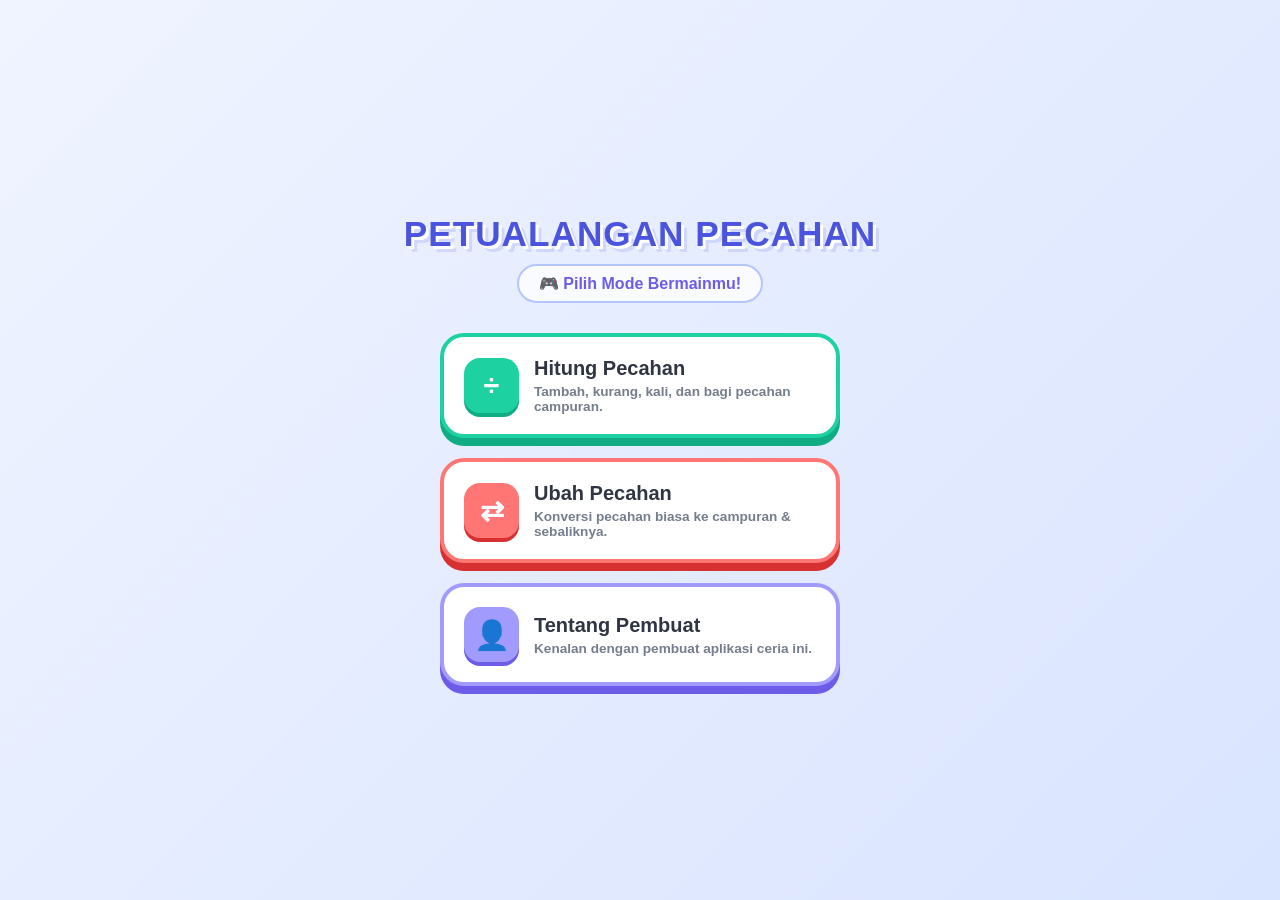
==== index.html @ 23d65859 "Add files via upload" ====
<!DOCTYPE html>
<html lang="id">
<head>
    <meta charset="UTF-8">
    <meta name="viewport" content="width=device-width, initial-scale=1.0, maximum-scale=1.0, user-scalable=no">
    <title>Dunia Pecahan Ceria - Menu Utama</title>
    <style>
        /* Gaya Dasar Kebun Matematika */
        body { 
            font-family: 'Nunito', 'Segoe UI', Arial, sans-serif; 
            background: linear-gradient(135deg, #f0f4ff 0%, #d9e4ff 100%);
            margin: 0;
            padding: 20px 15px; 
            display: flex; 
            flex-direction: column; 
            align-items: center; 
            justify-content: center;
            min-height: 100vh;
            box-sizing: border-box;
        }

        /* Banner Judul Game */
        .main-title {
            text-align: center;
            margin-bottom: 30px;
        }

        .main-title h1 {
            color: #4a54df;
            text-shadow: 3px 3px 0px #ffffff, 6px 6px 0px rgba(74, 84, 223, 0.15);
            font-size: 2.2rem;
            margin: 0 0 10px 0;
            font-weight: 900;
            letter-spacing: 1px;
        }

        .main-title p {
            color: #6c5ce7;
            font-weight: bold;
            background: rgba(255, 255, 255, 0.8);
            padding: 8px 20px;
            border-radius: 20px;
            font-size: 1rem;
            border: 2px solid #b4c6ff;
            display: inline-block;
            margin: 0;
        }

        /* Container Menu Utama */
        .menu-container {
            width: 100%;
            max-width: 400px;
            display: flex;
            flex-direction: column;
            gap: 20px;
        }

        /* Tombol Menu Bergaya Game 3D Pop-Up */
        .menu-card {
            background: #ffffff;
            border-radius: 24px;
            padding: 20px;
            display: flex;
            align-items: center;
            gap: 15px;
            text-decoration: none;
            color: #2f3542;
            border: 4px solid #4a54df;
            box-shadow: 0 8px 0px #343a9e;
            transition: all 0.1s ease;
            cursor: pointer;
            -webkit-tap-highlight-color: transparent;
        }

        /* Efek Tekan Tombol */
        .menu-card:active {
            transform: translateY(6px);
            box-shadow: 0 2px 0px #343a9e;
        }

        /* Variasi Warna dan Desain Icon Bulat */
        .menu-icon {
            width: 55px;
            height: 55px;
            border-radius: 16px;
            display: flex;
            align-items: center;
            justify-content: center;
            font-size: 1.8rem;
            font-weight: bold;
            color: white;
            flex-shrink: 0;
        }

        .card-hitung { border-color: #1dd1a1; box-shadow: 0 8px 0px #10ac84; }
        .card-hitung:active { box-shadow: 0 2px 0px #10ac84; }
        .card-hitung .menu-icon { background: #1dd1a1; box-shadow: 0 4px 0px #10ac84; }

        .card-ubah { border-color: #ff7675; box-shadow: 0 8px 0px #d63031; }
        .card-ubah:active { box-shadow: 0 2px 0px #d63031; }
        .card-ubah .menu-icon { background: #ff7675; box-shadow: 0 4px 0px #d63031; }

        .card-tentang { border-color: #a29bfe; box-shadow: 0 8px 0px #6c5ce7; }
        .card-tentang:active { box-shadow: 0 2px 0px #6c5ce7; }
        .card-tentang .menu-icon { background: #a29bfe; box-shadow: 0 4px 0px #6c5ce7; }

        /* Teks Menu */
        .menu-info {
            display: flex;
            flex-direction: column;
        }

        .menu-info .menu-title {
            font-size: 1.25rem;
            font-weight: 900;
            color: #2f3542;
            margin-bottom: 4px;
        }

        .menu-info .menu-desc {
            font-size: 0.85rem;
            color: #747d8c;
            font-weight: 600;
        }

        /* ================= MODAL TENTANG PEMBUAT ================= */
        .modal-overlay {
            position: fixed;
            top: 0; left: 0; width: 100%; height: 100%;
            background: rgba(47, 53, 66, 0.8);
            backdrop-filter: blur(4px);
            display: flex;
            align-items: center;
            justify-content: center;
            padding: 20px;
            box-sizing: border-box;
            z-index: 1000;
            opacity: 0;
            pointer-events: none;
            transition: opacity 0.3s ease;
        }

        .modal-overlay.show {
            opacity: 1;
            pointer-events: auto;
        }

        .modal-content {
            background: white;
            border-radius: 28px;
            border: 4px solid #a29bfe;
            padding: 25px;
            width: 100%;
            max-width: 340px;
            text-align: center;
            box-shadow: 0 15px 30px rgba(0,0,0,0.2);
            transform: scale(0.8);
            transition: transform 0.3s cubic-bezier(0.175, 0.885, 0.32, 1.275);
        }

        .modal-overlay.show .modal-content {
            transform: scale(1);
        }

        /* Foto/Avatar Profil */
        .avatar-circle {
            width: 90px;
            height: 90px;
            background: #ffeaa7;
            border: 4px solid #fdcb6e;
            border-radius: 50%;
            margin: 0 auto 15px auto;
            display: flex;
            align-items: center;
            justify-content: center;
            font-size: 2.5rem;
            box-shadow: 0 6px 0px rgba(0,0,0,0.05);
        }

        .modal-content h3 {
            margin: 0 0 5px 0;
            color: #2f3542;
            font-size: 1.4rem;
            font-weight: 900;
        }

        .modal-content p {
            margin: 0 0 20px 0;
            color: #747d8c;
            font-size: 0.95rem;
            font-weight: 600;
            line-height: 1.5;
        }

        .btn-tutup {
            background: #ff4757;
            color: white;
            border: none;
            border-radius: 16px;
            padding: 12px 30px;
            font-size: 1rem;
            font-weight: bold;
            box-shadow: 0 4px 0px #ff214f;
            cursor: pointer;
            transition: all 0.1s ease;
            text-transform: uppercase;
        }

        .btn-tutup:active {
            transform: translateY(3px);
            box-shadow: 0 1px 0px #ff214f;
        }
    </style>
</head>
<body>

    <div class="main-title">
        <h1>PETUALANGAN PECAHAN</h1>
        <p>🎮 Pilih Mode Bermainmu!</p>
    </div>

    <div class="menu-container">
        
        <a href="hitung.html" class="menu-card card-hitung">
            <div class="menu-icon">÷</div>
            <div class="menu-info">
                <span class="menu-title">Hitung Pecahan</span>
                <span class="menu-desc">Tambah, kurang, kali, dan bagi pecahan campuran.</span>
            </div>
        </a>

        <a href="ubah.html" class="menu-card card-ubah">
            <div class="menu-icon">⇄</div>
            <div class="menu-info">
                <span class="menu-title">Ubah Pecahan</span>
                <span class="menu-desc">Konversi pecahan biasa ke campuran & sebaliknya.</span>
            </div>
        </a>

        <div class="menu-card card-tentang" onclick="bukaTentang()">
            <div class="menu-icon">👤</div>
            <div class="menu-info">
                <span class="menu-title">Tentang Pembuat</span>
                <span class="menu-desc">Kenalan dengan pembuat aplikasi ceria ini.</span>
            </div>
        </div>

    </div>

    <div class="modal-overlay" id="modalTentang" onclick="tutupTentang(event)">
        <div class="modal-content">
            <img src="asset/logo.png" alt="Avatar Pembuat" class="avatar-circle">
            <h3>Halo Sahabat!</h3>
            <p>Aplikasi edukasi matematika ini dibuat khusus dengan penuh kasih sayang untuk membantu anak-anak belajar pecahan dengan cara yang mudah, interaktif, dan menyenangkan! ✨</p>
            <p>Anda bisa memesan aplikasi lainnya melalui chat <a href="https://wa.me/6282289015759" target="_blank" style="color: green; text-decoration: none; font-weight: bold;">WhatsApp</a>.</p>
            <button class="btn-tutup" onclick="document.getElementById('modalTentang').classList.remove('show')">Tutup</button>
        </div>
    </div>

    <script>
        function bukaTentang() {
            document.getElementById('modalTentang').classList.add('show');
        }

        // Menutup pop-up jika pengguna mengetuk area buram di luar kotak dialog
        function tutupTentang(e) {
            if (e.target.id === 'modalTentang') {
                document.getElementById('modalTentang').classList.remove('show');
            }
        }
    </script>
</body>
</html>
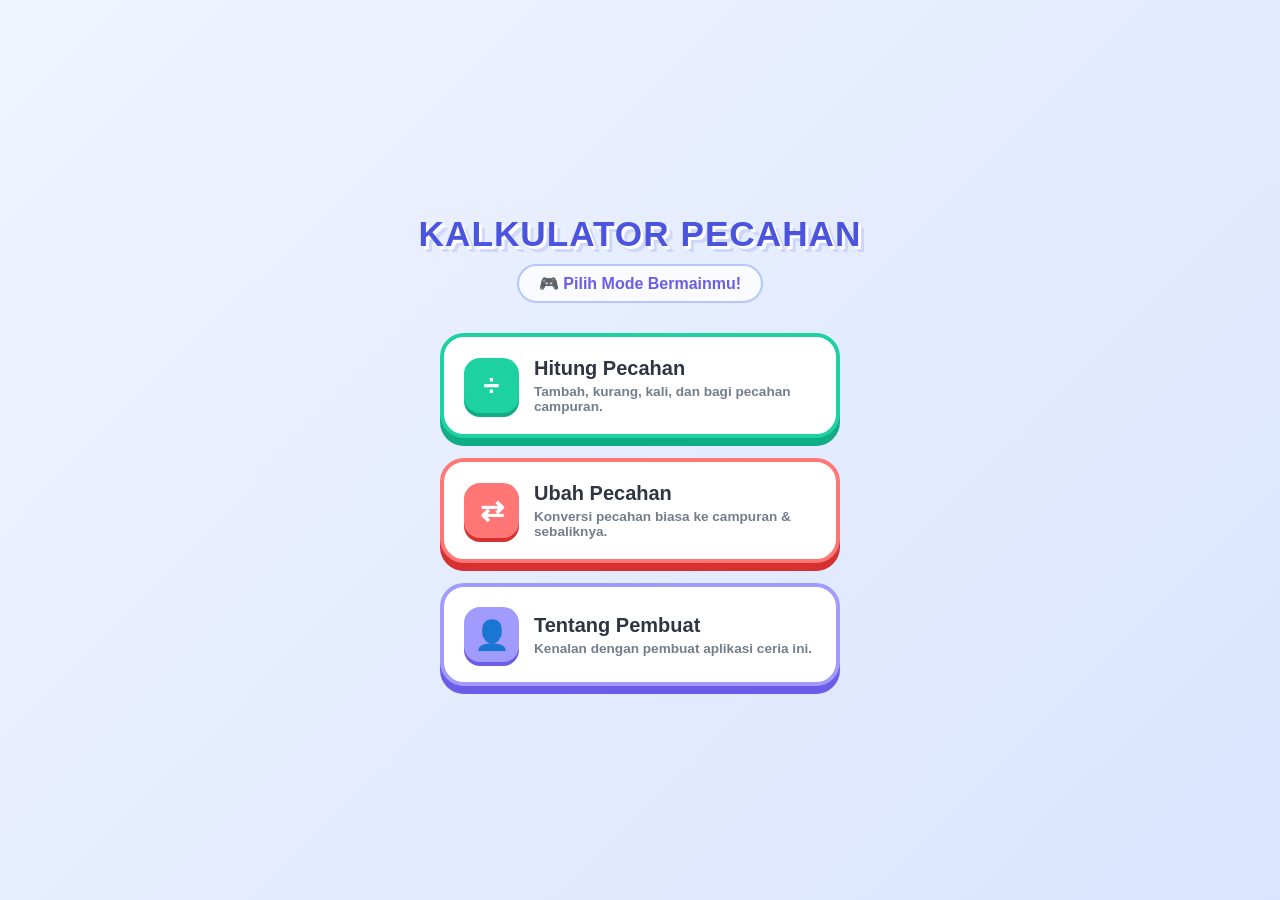
==== commit 44f6b856: "Update" ====
--- a/index.html
+++ b/index.html
@@ -5,7 +5,6 @@
     <meta name="viewport" content="width=device-width, initial-scale=1.0, maximum-scale=1.0, user-scalable=no">
     <title>Dunia Pecahan Ceria - Menu Utama</title>
     <style>
-        /* Gaya Dasar Kebun Matematika */
         body { 
             font-family: 'Nunito', 'Segoe UI', Arial, sans-serif; 
             background: linear-gradient(135deg, #f0f4ff 0%, #d9e4ff 100%);
@@ -18,8 +17,6 @@
             min-height: 100vh;
             box-sizing: border-box;
         }
-
-        /* Banner Judul Game */
         .main-title {
             text-align: center;
             margin-bottom: 30px;
@@ -215,7 +212,7 @@
 <body>
 
     <div class="main-title">
-        <h1>PETUALANGAN PECAHAN</h1>
+        <h1>KALKULATOR PECAHAN</h1>
         <p>🎮 Pilih Mode Bermainmu!</p>
     </div>
 
@@ -249,7 +246,7 @@
 
     <div class="modal-overlay" id="modalTentang" onclick="tutupTentang(event)">
         <div class="modal-content">
-            <img src="asset/logo.png" alt="Avatar Pembuat" class="avatar-circle">
+            <img src="assets/logo.png" alt="Avatar Pembuat" class="avatar-circle">
             <h3>Halo Sahabat!</h3>
             <p>Aplikasi edukasi matematika ini dibuat khusus dengan penuh kasih sayang untuk membantu anak-anak belajar pecahan dengan cara yang mudah, interaktif, dan menyenangkan! ✨</p>
             <p>Anda bisa memesan aplikasi lainnya melalui chat <a href="https://wa.me/6282289015759" target="_blank" style="color: green; text-decoration: none; font-weight: bold;">WhatsApp</a>.</p>
@@ -270,4 +267,4 @@
         }
     </script>
 </body>
-</html>+</html>
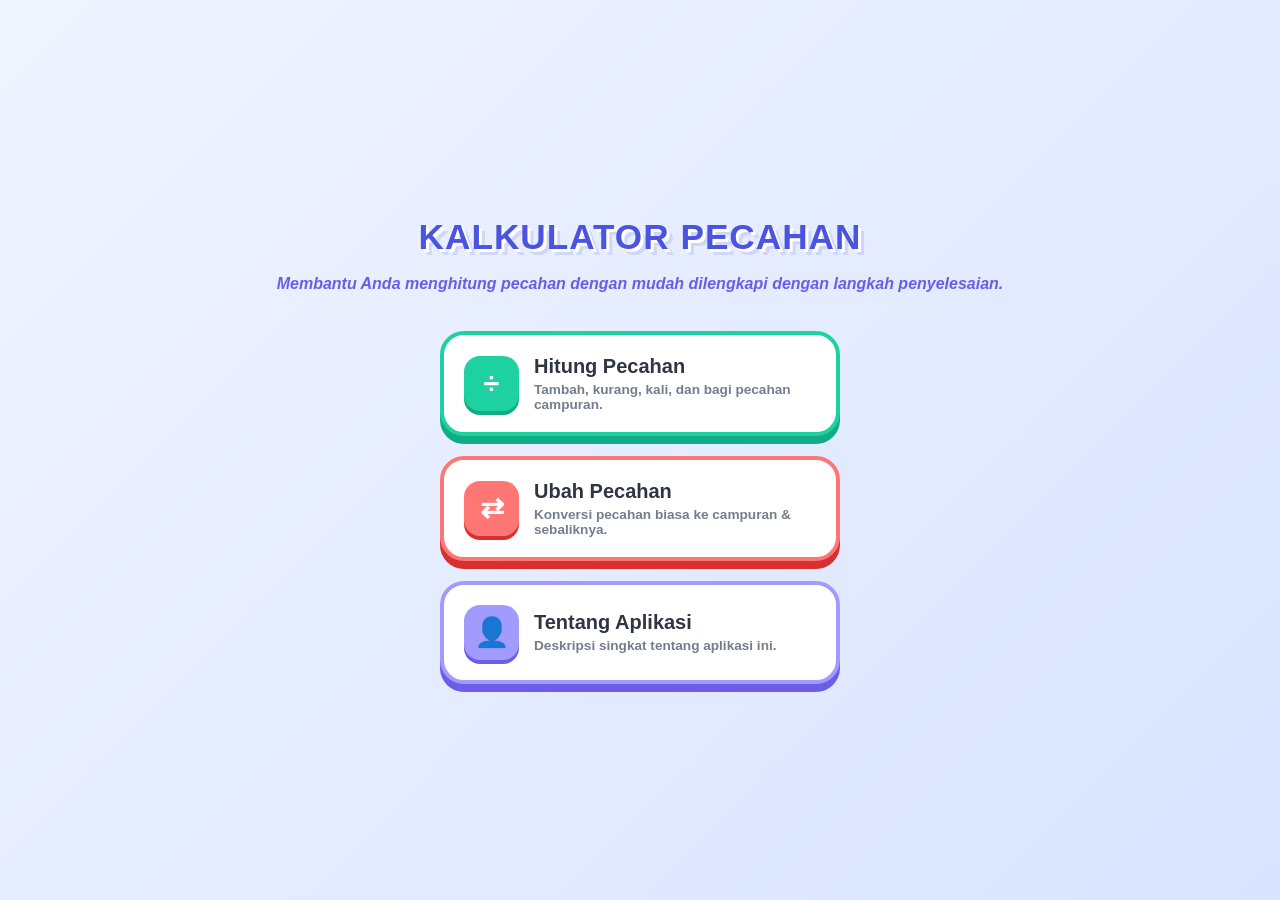
==== commit d96832a6: "update" ====
--- a/index.html
+++ b/index.html
@@ -34,13 +34,11 @@
         .main-title p {
             color: #6c5ce7;
             font-weight: bold;
-            background: rgba(255, 255, 255, 0.8);
             padding: 8px 20px;
-            border-radius: 20px;
             font-size: 1rem;
-            border: 2px solid #b4c6ff;
             display: inline-block;
             margin: 0;
+            font-style: italic;
         }
 
         /* Container Menu Utama */
@@ -213,7 +211,7 @@
 
     <div class="main-title">
         <h1>KALKULATOR PECAHAN</h1>
-        <p>🎮 Pilih Mode Bermainmu!</p>
+        <p>Membantu Anda menghitung pecahan dengan mudah dilengkapi dengan langkah penyelesaian.</p>
     </div>
 
     <div class="menu-container">
@@ -237,8 +235,8 @@
         <div class="menu-card card-tentang" onclick="bukaTentang()">
             <div class="menu-icon">👤</div>
             <div class="menu-info">
-                <span class="menu-title">Tentang Pembuat</span>
-                <span class="menu-desc">Kenalan dengan pembuat aplikasi ceria ini.</span>
+                <span class="menu-title">Tentang Aplikasi</span>
+                <span class="menu-desc">Deskripsi singkat tentang aplikasi ini.</span>
             </div>
         </div>
 
@@ -248,7 +246,7 @@
         <div class="modal-content">
             <img src="assets/logo.png" alt="Avatar Pembuat" class="avatar-circle">
             <h3>Halo Sahabat!</h3>
-            <p>Aplikasi edukasi matematika ini dibuat khusus dengan penuh kasih sayang untuk membantu anak-anak belajar pecahan dengan cara yang mudah, interaktif, dan menyenangkan! ✨</p>
+            <p>Aplikasi ini dibuat khusus dengan penuh kasih sayang untuk membantu anak-anak belajar pecahan dengan cara yang mudah, interaktif, dan menyenangkan! ✨</p>
             <p>Anda bisa memesan aplikasi lainnya melalui chat <a href="https://wa.me/6282289015759" target="_blank" style="color: green; text-decoration: none; font-weight: bold;">WhatsApp</a>.</p>
             <button class="btn-tutup" onclick="document.getElementById('modalTentang').classList.remove('show')">Tutup</button>
         </div>
